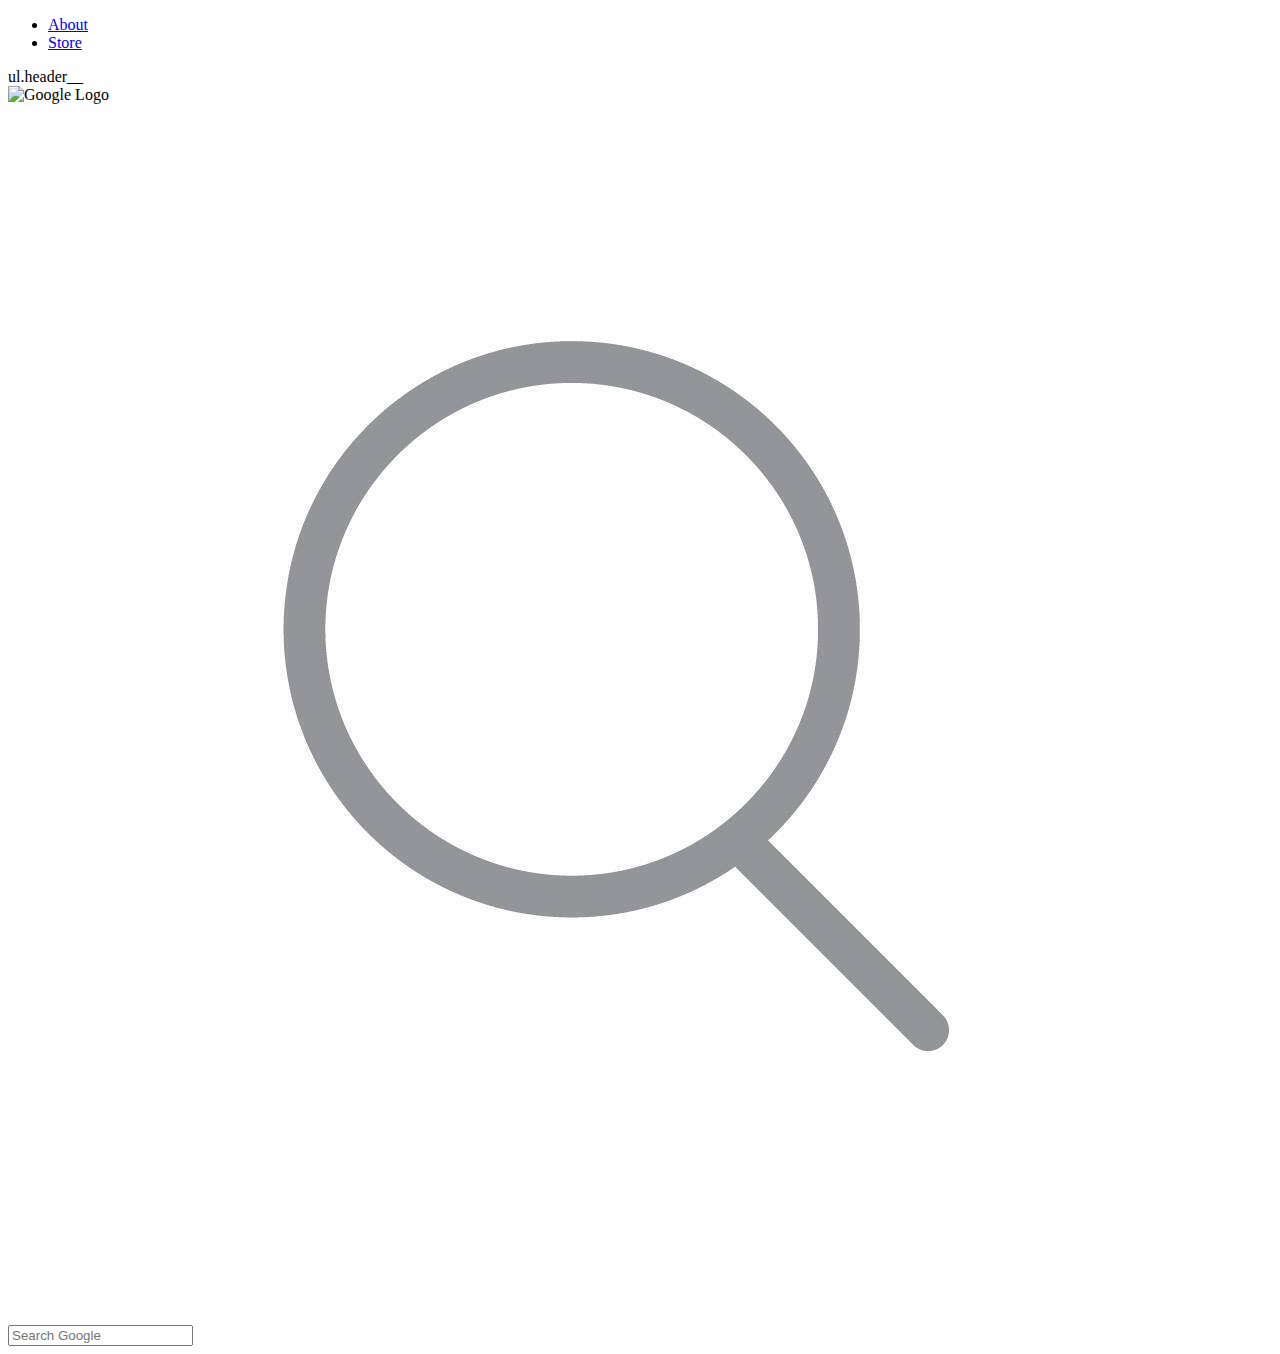
==== 2/index.html @ 67f29f31 "2" ====
<!DOCTYPE html>
<html lang="en">
<head>
  <meta charset="UTF-8">
  <meta http-equiv="X-UA-Compatible" content="IE=edge">
  <meta name="viewport" content="width=device-width, initial-scale=1.0">
  <title>Document</title>
</head>
<body>
  <header class="header">
    <ul class="header__left">
      <li><a href="#" >About</a></li>
      <li><a href="#" >Store</a></li>
    </ul>

    ul.header__
  </header>
  <main class="main">
    <img src=".images/googlelogo.png" alt="Google Logo">
  
    <div class="main__search-bar">
      <img src="./images/magnifying_glass.jpg" alt="magnify-glass">
      <input type="search" name="search" placeholder="Search Google">
      <a href="#"><img class="main__search-bar--microphone"></a>
    </div>
  </main>

</body>
</html>
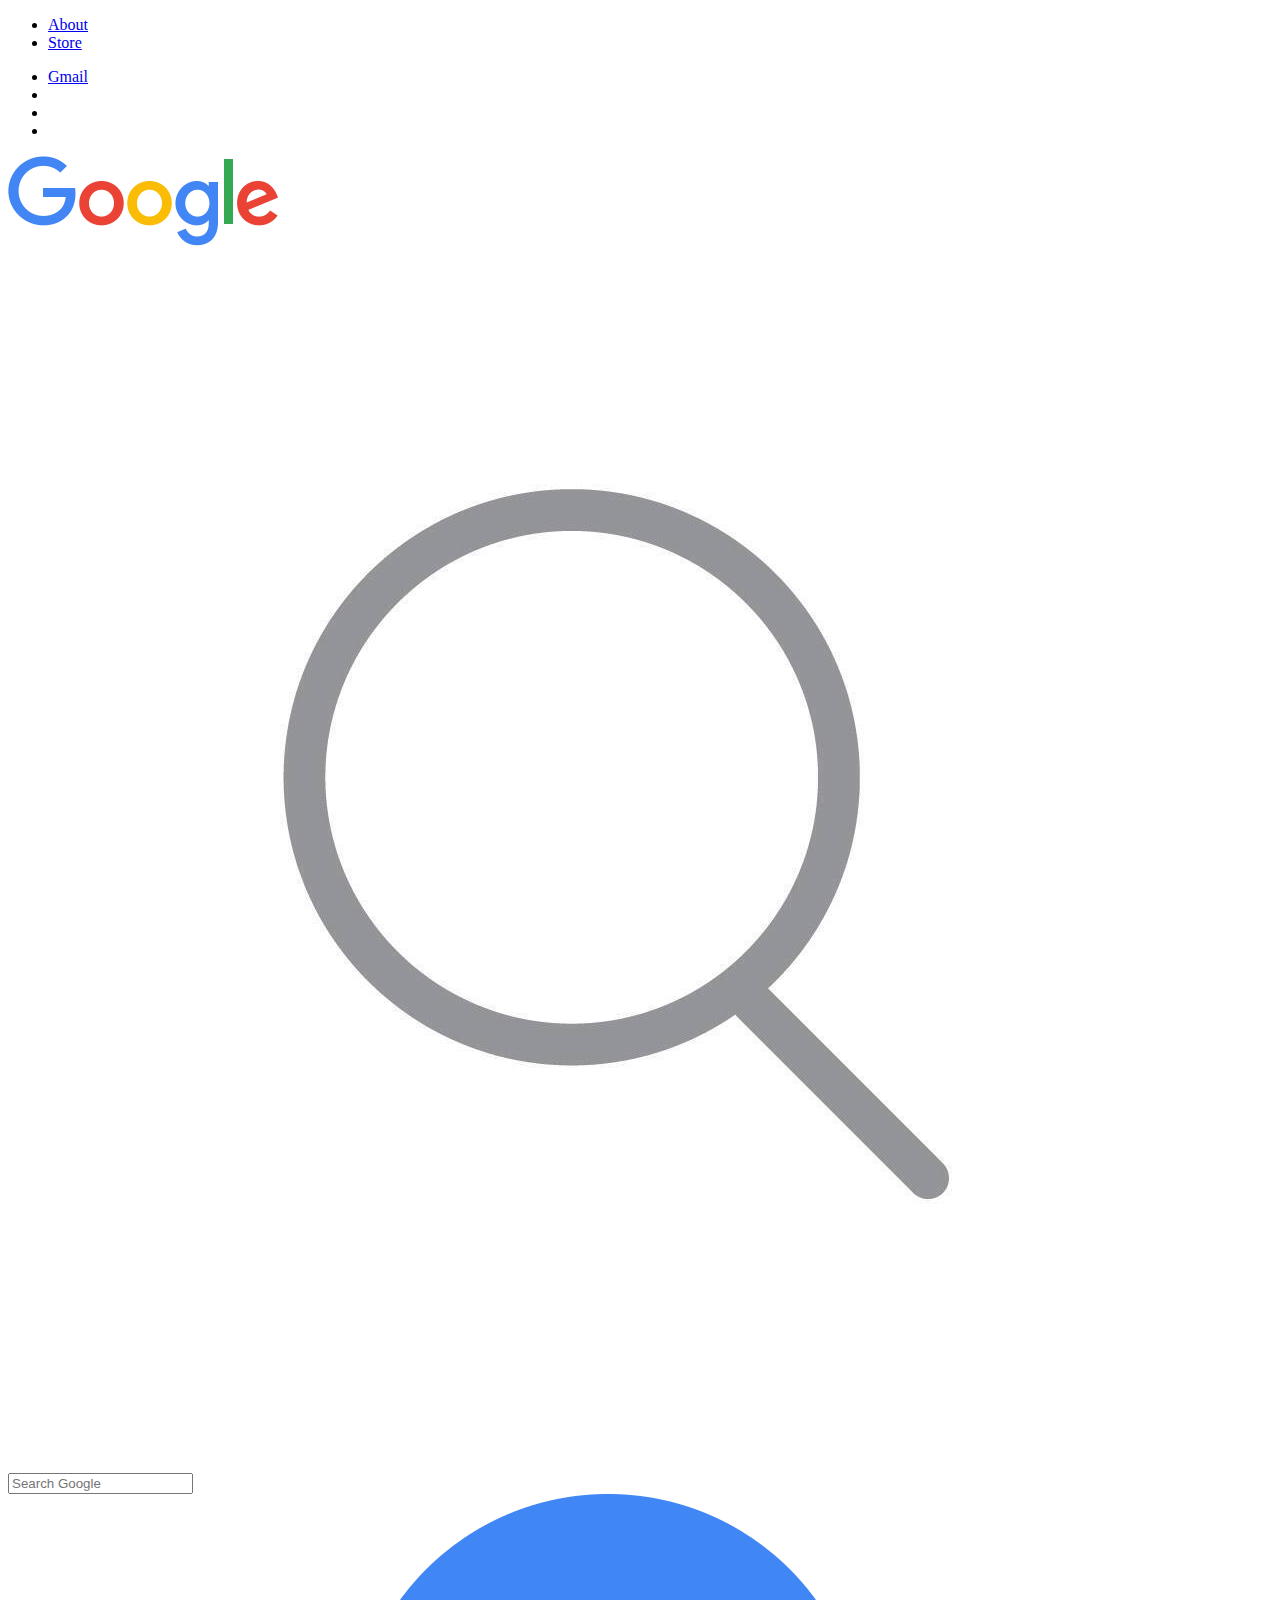
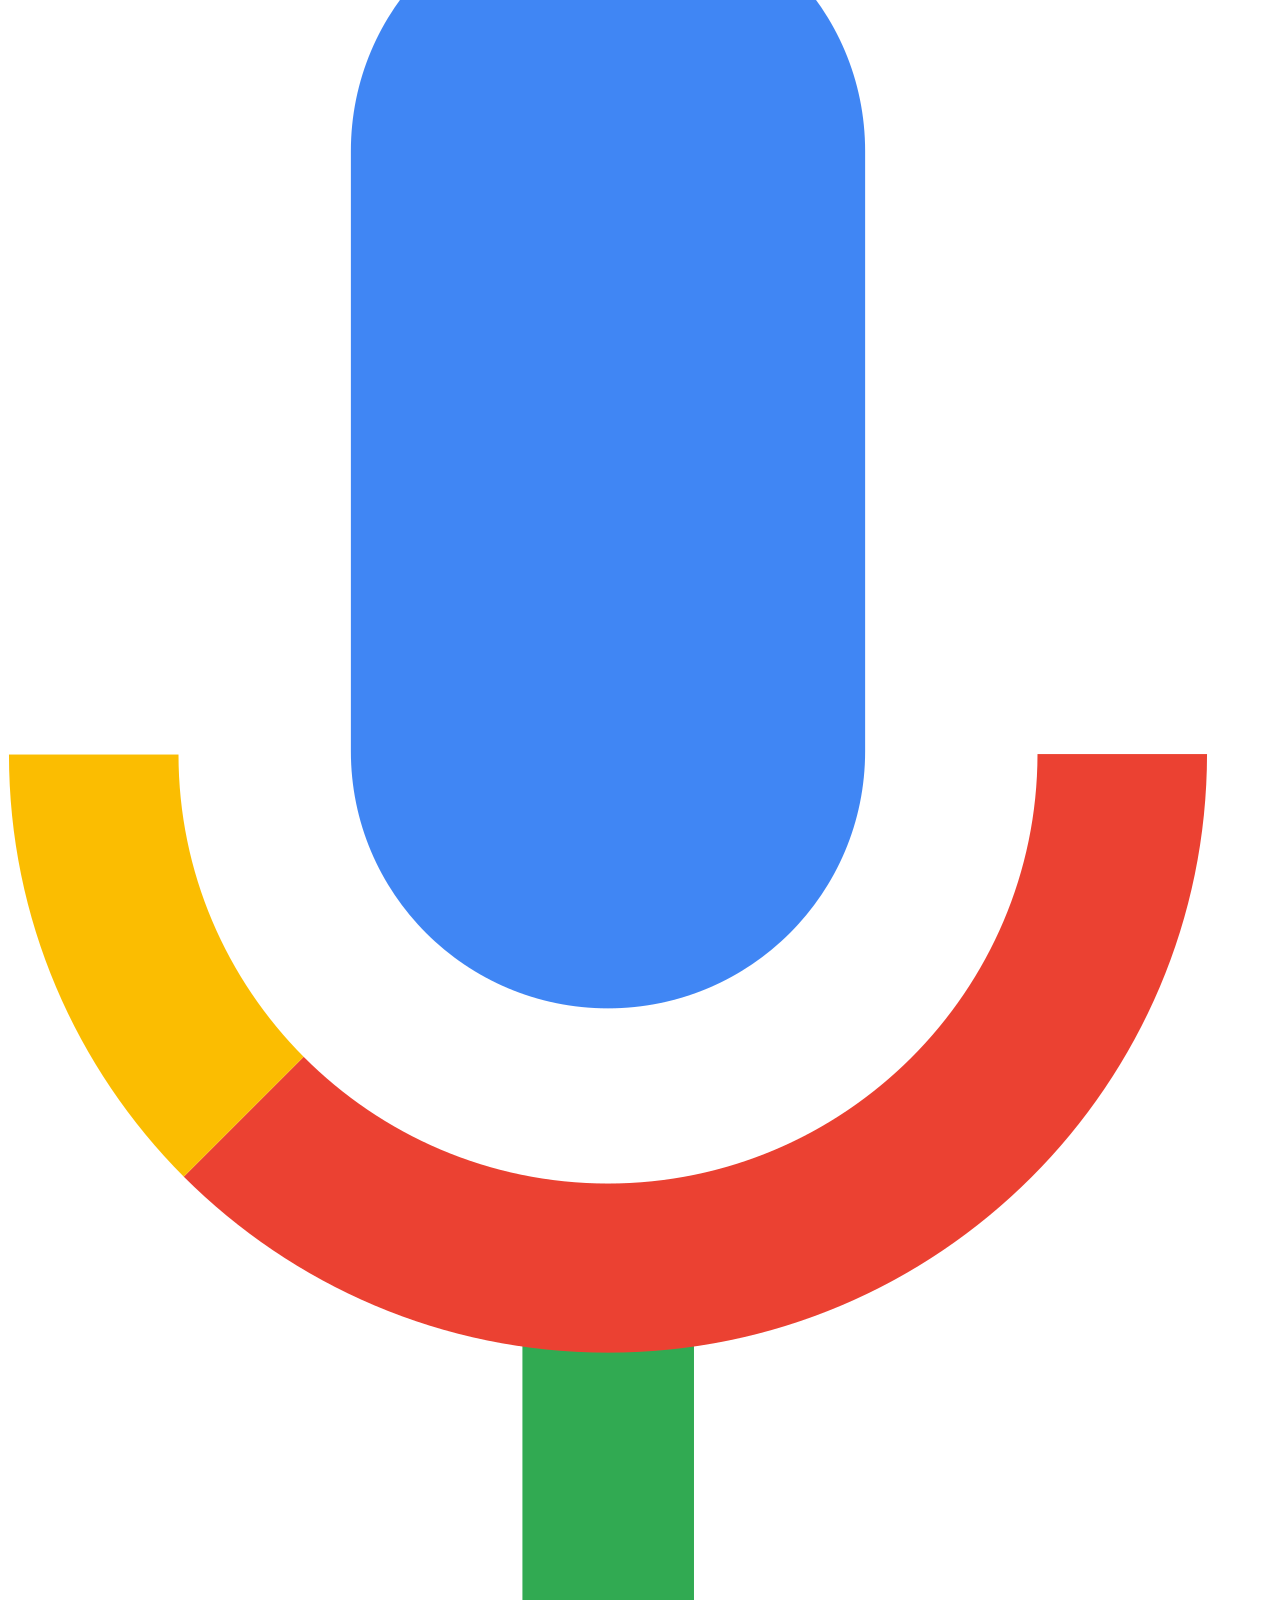
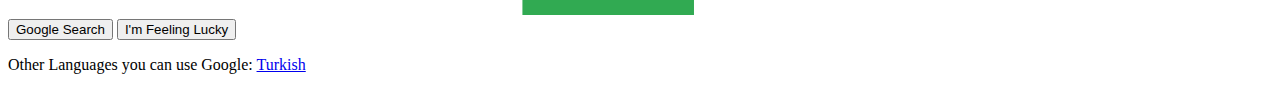
==== commit d846c767: "1" ====
--- a/2/index.html
+++ b/2/index.html
@@ -4,6 +4,7 @@
   <meta charset="UTF-8">
   <meta http-equiv="X-UA-Compatible" content="IE=edge">
   <meta name="viewport" content="width=device-width, initial-scale=1.0">
+  <link rel="stylesheet" href="style.css">
   <title>Document</title>
 </head>
 <body>
@@ -13,15 +14,29 @@
       <li><a href="#" >Store</a></li>
     </ul>
 
-    ul.header__
+    <ul class="header__right">
+      <li><a href="#">Gmail</a></li>
+      <li><a href="#"></a></li>
+      <li><a href="#"><img class="header"></a></li>
+      <li><a href="#"></a></li>
+    </ul>
   </header>
   <main class="main">
-    <img src=".images/googlelogo.png" alt="Google Logo">
+    <img src="images/googlelogo.png" alt="Google Logo">
   
     <div class="main__search-bar">
-      <img src="./images/magnifying_glass.jpg" alt="magnify-glass">
+      <img src="images/magnifying_glass.jpg" alt="magnify-glass">
       <input type="search" name="search" placeholder="Search Google">
-      <a href="#"><img class="main__search-bar--microphone"></a>
+      <a href="#"><img class="main__search-bar--microphone" src="images/google_microphone.png"></a>
+    </div>
+    
+    <div>
+      <button type="button" name="button">Google Search</button>
+      <button type="button" name="button">I'm Feeling Lucky</button>
+    </div>
+
+    <div>
+      <p>Other Languages you can use Google: <a href="#">Turkish</a></p>
     </div>
   </main>
 
--- a/2/style.css
+++ b/2/style.css
@@ -0,0 +1,14 @@
+
+
+
+
+.main__search-bar--magnify
+{
+  height: 20px;
+  width: 20px;
+}
+
+.main__search-bar--michrophone
+{
+  height: 20px;
+}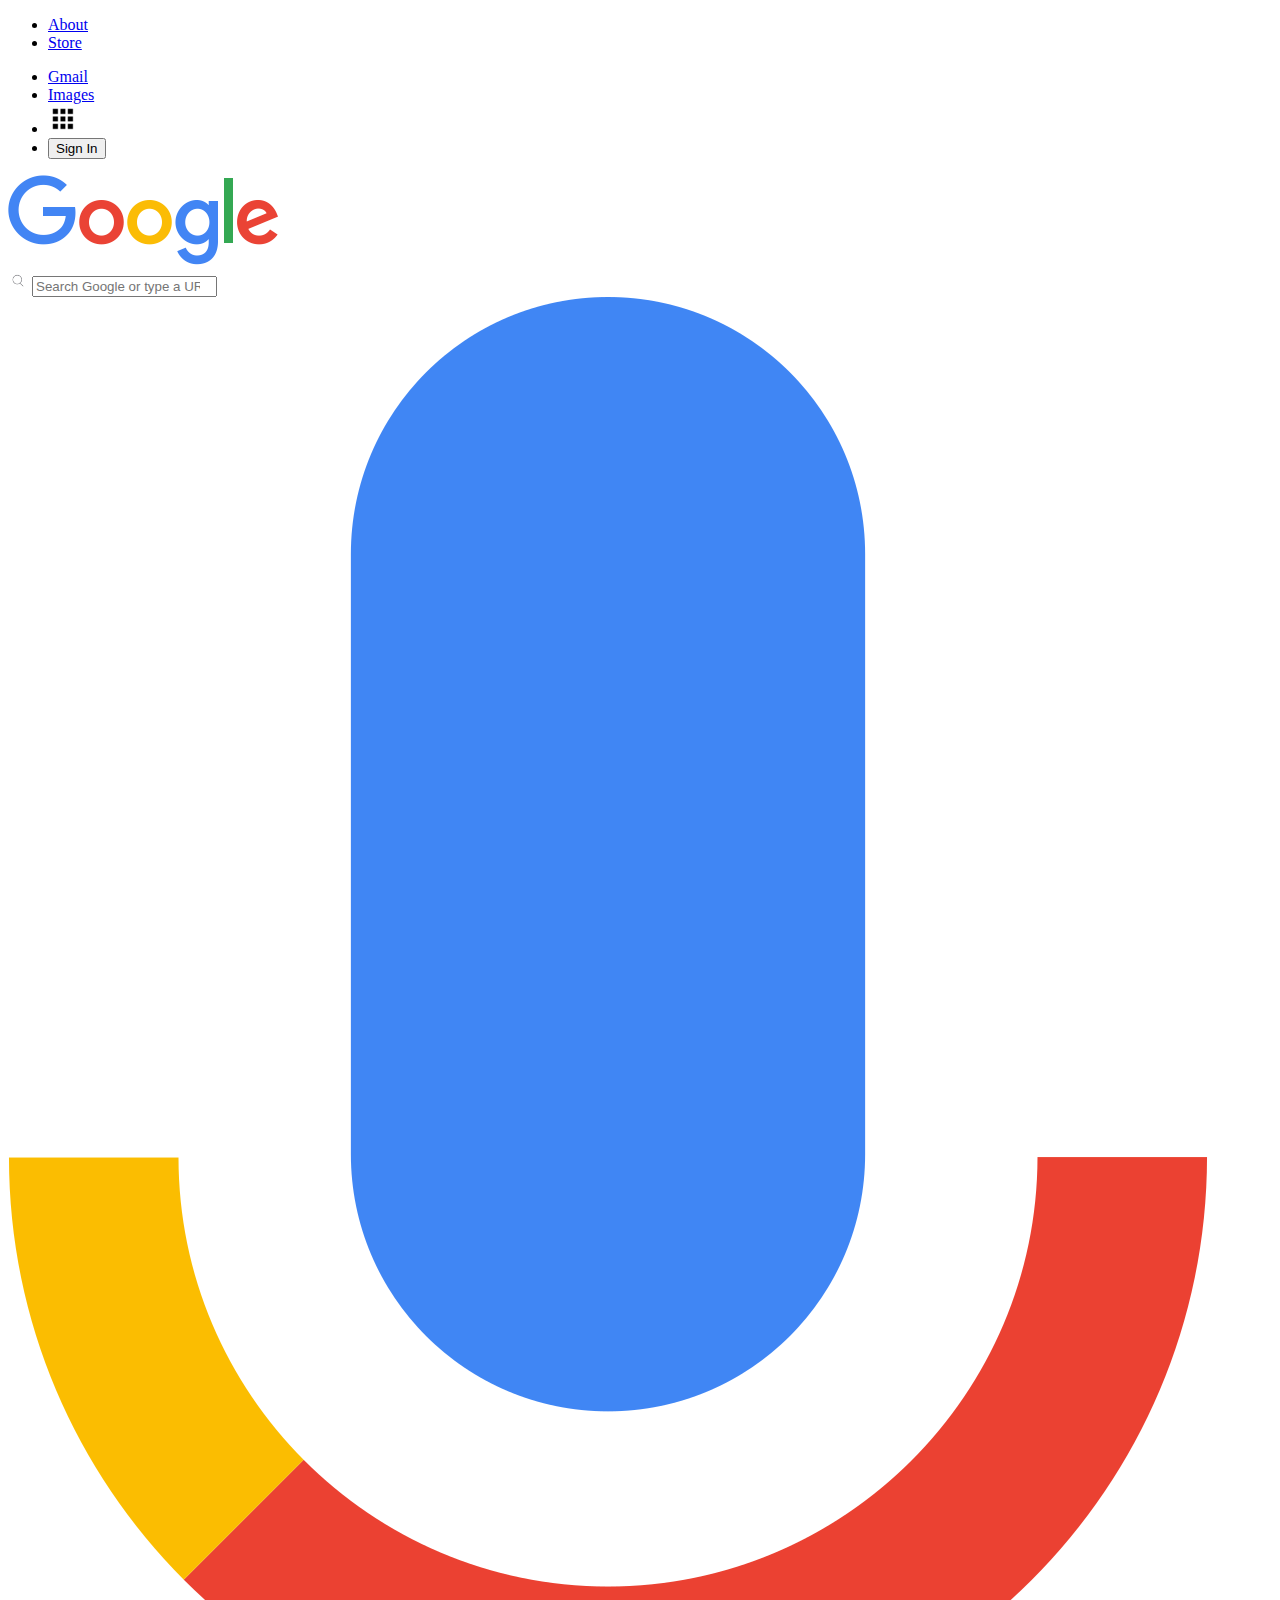
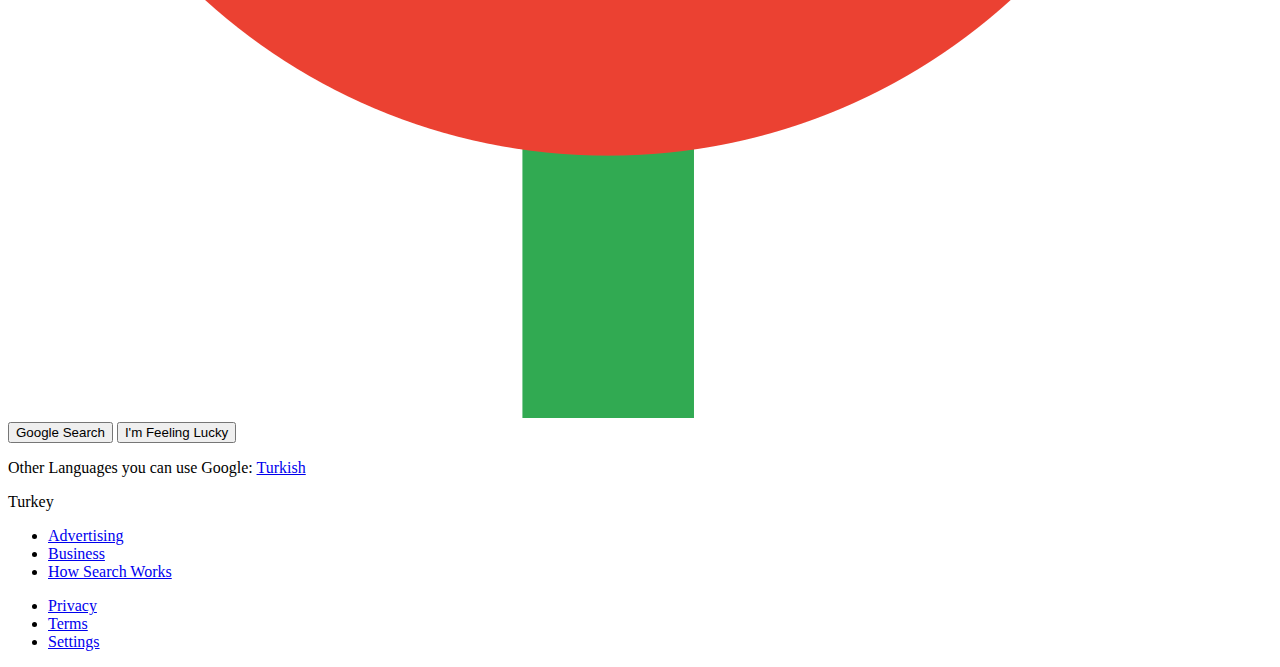
==== commit 99ae778a: "3" ====
--- a/2/index.html
+++ b/2/index.html
@@ -1,44 +1,62 @@
 <!DOCTYPE html>
 <html lang="en">
 <head>
-  <meta charset="UTF-8">
-  <meta http-equiv="X-UA-Compatible" content="IE=edge">
-  <meta name="viewport" content="width=device-width, initial-scale=1.0">
-  <link rel="stylesheet" href="style.css">
-  <title>Document</title>
+    <meta charset="UTF-8">
+    <meta http-equiv="X-UA-Compatible" content="IE=edge">
+    <meta name="viewport" content="width=device-width, initial-scale=1.0">
+    <title>Google Landing Page</title>
+    <link rel="shortcut icon" href="./images/googlefavicon.png" type="image/png">
+    <link rel="stylesheet" href="style.css">
 </head>
 <body>
-  <header class="header">
-    <ul class="header__left">
-      <li><a href="#" >About</a></li>
-      <li><a href="#" >Store</a></li>
-    </ul>
+    <header class="header">
+        <ul class="header__left">
+            <li><a href="#">About</a></li>
+            <li><a href="#">Store</a></li>
+        </ul>
 
-    <ul class="header__right">
-      <li><a href="#">Gmail</a></li>
-      <li><a href="#"></a></li>
-      <li><a href="#"><img class="header"></a></li>
-      <li><a href="#"></a></li>
-    </ul>
-  </header>
-  <main class="main">
-    <img src="images/googlelogo.png" alt="Google Logo">
-  
-    <div class="main__search-bar">
-      <img src="images/magnifying_glass.jpg" alt="magnify-glass">
-      <input type="search" name="search" placeholder="Search Google">
-      <a href="#"><img class="main__search-bar--microphone" src="images/google_microphone.png"></a>
-    </div>
-    
-    <div>
-      <button type="button" name="button">Google Search</button>
-      <button type="button" name="button">I'm Feeling Lucky</button>
-    </div>
+        <ul class="header__right">
+            <li><a href="#">Gmail</a></li>
+            <li><a href="#">Images</a></li>
+            <li><a href="#"><img class="header__right--appicon" src="images/appicon.png" alt="Application Image"/>
+            </a></li>
+            <li><button class="header__right--button" type="button" name="button">Sign In</button></li>
+        </ul>
+    </header>
 
-    <div>
-      <p>Other Languages you can use Google: <a href="#">Turkish</a></p>
-    </div>
-  </main>
+    <main class="main">
+        <img src="./images/googlelogo.png" alt="Google Logo">
 
+        <div class="main__search-bar">
+            <img class="main__search-bar--magnify" src="./images/magnifying_glass.jpg" alt="magnify-glass">
+            <input class="main__search-bar--input" type="search" name="search" placeholder="Search Google or type a URL">
+            <a href="#"><img class="main__search-bar--microphone" src="./images/google_microphone.png" alt="microphone"></a>
+        </div>
+
+        <div class="main__btn-container">
+            <button type="button" name="button">Google Search</button>
+            <button type="button" name="button">I'm Feeling Lucky</button>
+        </div>
+
+        <div>
+            <p>Other Languages you can use Google: <a href="#">Turkish</a></p>
+        </div>
+    </main>
+
+    <footer class="footer">
+        <div class="footer__country">Turkey</div>
+
+        <ul class="footer__left">
+            <li><a href="#">Advertising</a></li>
+            <li><a href="#">Business</a></li>
+            <li><a href="#">How Search Works</a></li>
+        </ul>
+
+        <ul class="footer__right">
+            <li><a href="#">Privacy</a></li>
+            <li><a href="#">Terms</a></li>
+            <li><a href="#">Settings</a></li>
+        </ul>
+    </footer>    
 </body>
 </html>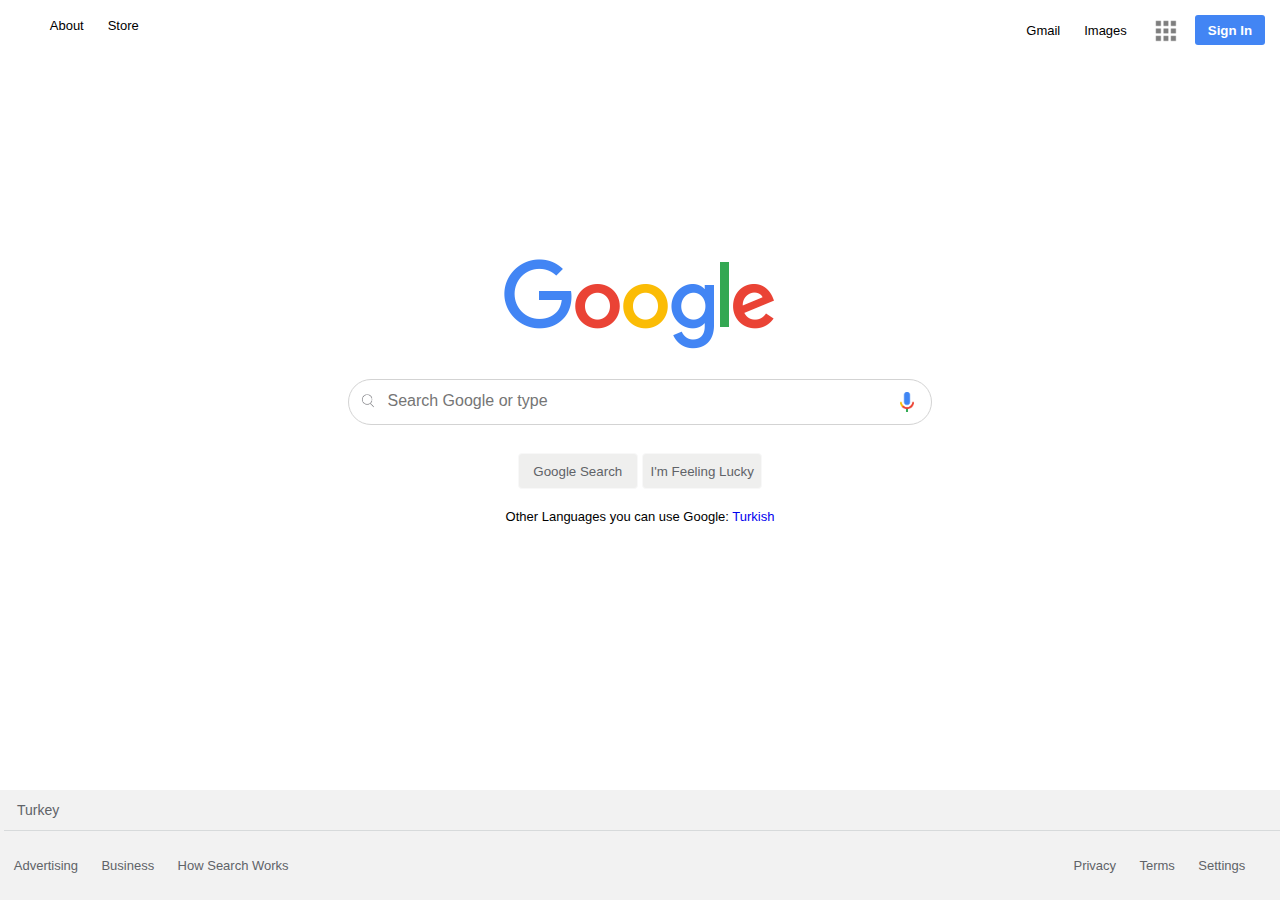
==== commit b3de15d9: "f" ====
--- a/2/index.html
+++ b/2/index.html
@@ -5,7 +5,7 @@
     <meta http-equiv="X-UA-Compatible" content="IE=edge">
     <meta name="viewport" content="width=device-width, initial-scale=1.0">
     <title>Google Landing Page</title>
-    <link rel="shortcut icon" href="./images/googlefavicon.png" type="image/png">
+    <link rel="shortcut icon" href="images/googlefavicon.png" type="image/png">
     <link rel="stylesheet" href="style.css">
 </head>
 <body>
@@ -25,20 +25,20 @@
     </header>
 
     <main class="main">
-        <img src="./images/googlelogo.png" alt="Google Logo">
+        <img class="main__logo" src="images/googlelogo.png" alt="Google Logo">
 
         <div class="main__search-bar">
-            <img class="main__search-bar--magnify" src="./images/magnifying_glass.jpg" alt="magnify-glass">
-            <input class="main__search-bar--input" type="search" name="search" placeholder="Search Google or type a URL">
-            <a href="#"><img class="main__search-bar--microphone" src="./images/google_microphone.png" alt="microphone"></a>
+            <img class="main__search-bar--magnify" src="images/magnifying_glass.jpg" alt="magnify-glass">
+            <input class="main__search-bar--input" type="search" name="search" placeholder="Search Google or type">
+            <a href="#"><img class="main__search-bar--microphone" src="images/google_microphone.png" alt="microphone"></a>
         </div>
 
-        <div class="main__btn-container">
-            <button type="button" name="button">Google Search</button>
-            <button type="button" name="button">I'm Feeling Lucky</button>
+        <div class="main__btn--container">
+            <button class="main__btn-container--left" type="button" name="button">Google Search</button>
+            <button class="main__btn-container--right" type="button" name="button">I'm Feeling Lucky</button>
         </div>
 
-        <div>
+        <div class="main__language">
             <p>Other Languages you can use Google: <a href="#">Turkish</a></p>
         </div>
     </main>
--- a/2/style.css
+++ b/2/style.css
@@ -1,14 +1,204 @@
-
-
+html
+{
+  box-sizing: border-box;
+}
+
+body
+{
+  font-family: Arial, Helvetica, sans-serif;
+  width: 100%;
+  margin: 0;
+  padding: 0;
+}
+
+.header__left
+{
+  float: left;
+}
+
+.header__right
+{
+  margin: 15px;
+  float: right;
+}
+
+.header::after
+{
+  content: '';
+  display: block;
+  clear: both;
+}
+
+ul
+{
+  list-style-type: none;
+}
+
+ul li
+{
+  display: inline-block;
+}
+
+ul a
+{
+  color: black;
+  text-decoration: none;
+  margin-left: 0.75em;
+  margin-right: 0.75em;
+  font-size: 13px;
+}
+
+a:hover
+{
+  text-decoration: underline;
+}
+
+.header__right--appicon
+{
+  vertical-align: middle;
+  opacity: 0.5;
+}
+.header__right--appicon:hover
+{
+  opacity: 1;
+}
+.header__right--button
+{
+  background-color: #4285f4;
+  color: white;
+  border: none;
+  height: 30px;
+  width: 70px;
+  border-radius: 3px;
+  font-weight: bold;
+}
+
+.header__right--button:hover
+{
+  cursor: pointer;
+  box-shadow: inset 0 2px rgba(0, 0, 0, 0.15);
+}
+
+.main__logo
+{
+  width: 272px;
+  height: 92px;
+  display: block;
+  margin: 198px auto 0;
+}
+
+.main__search-bar
+{
+  width: 582px;
+  height: 44px;
+  border: 1px solid lightgray;
+  border-radius: 32px;
+  margin: 28px auto;
+}
+
+.main__search-bar--input
+{
+  height: 34px;
+  width: 490px;
+  margin-left: 10px;
+  border: none;
+  outline: none;
+  position: relative;
+  top: 4px;
+  font-size: 16px;
+}
 
 
 .main__search-bar--magnify
 {
+  height: 22px;
+  width: 22px;
+  border: none;
+  outline: none;
+  position: relative;
+  top: 10px;
+  left: 8px;
+}
+
+.main__search-bar--microphone
+{
   height: 20px;
-  width: 20px;
-}
-
-.main__search-bar--michrophone
-{
-  height: 20px;
+  position: relative;
+  top: 10px;
+  left: 20px;
+}
+
+
+.main__btn--container
+{
+  text-align: center;
+}
+
+
+.main__btn-container--left,
+.main__btn-container--right
+{
+  height: 36px;
+  min-width: 120px;
+  background-color: #efefee;
+  border: 1px solid #f8f8f8;
+  border-radius: 4px;
+  color: #5f6368;
+}
+
+.main__btn-container--left:hover,
+.main__btn-container--right:hover
+{
+  color: black;
+  border: 1px solid lightgray;
+  cursor: pointer;
+  box-shadow: 0.7px 0.7px 0.7px lightgray;
+}
+
+.main__language
+{
+  text-align: center;
+  margin-top: 20px;
+  font-size: 13px;
+}
+
+.main__language a
+{
+  text-decoration: none;
+}
+
+.footer
+{
+  position: fixed;
+  bottom: 0;
+  background-color: #f2f2f2;
+  width: 100%;
+  font-size: 14px;
+  line-height: 40px;
+}
+
+.footer__country
+{
+  padding-left: 13px;
+  color: #5f6368;
+  margin-left: 4px;
+  border-bottom: 1px solid #d7dadb;
+}
+
+.footer a
+{
+  color: #5f6368;
+}
+
+.footer__left
+{
+  float: left;
+  padding: 0;
+  margin-left: 4px;
+}
+
+.footer__right
+{
+  float: right;
+  margin-right: 25px;
 }